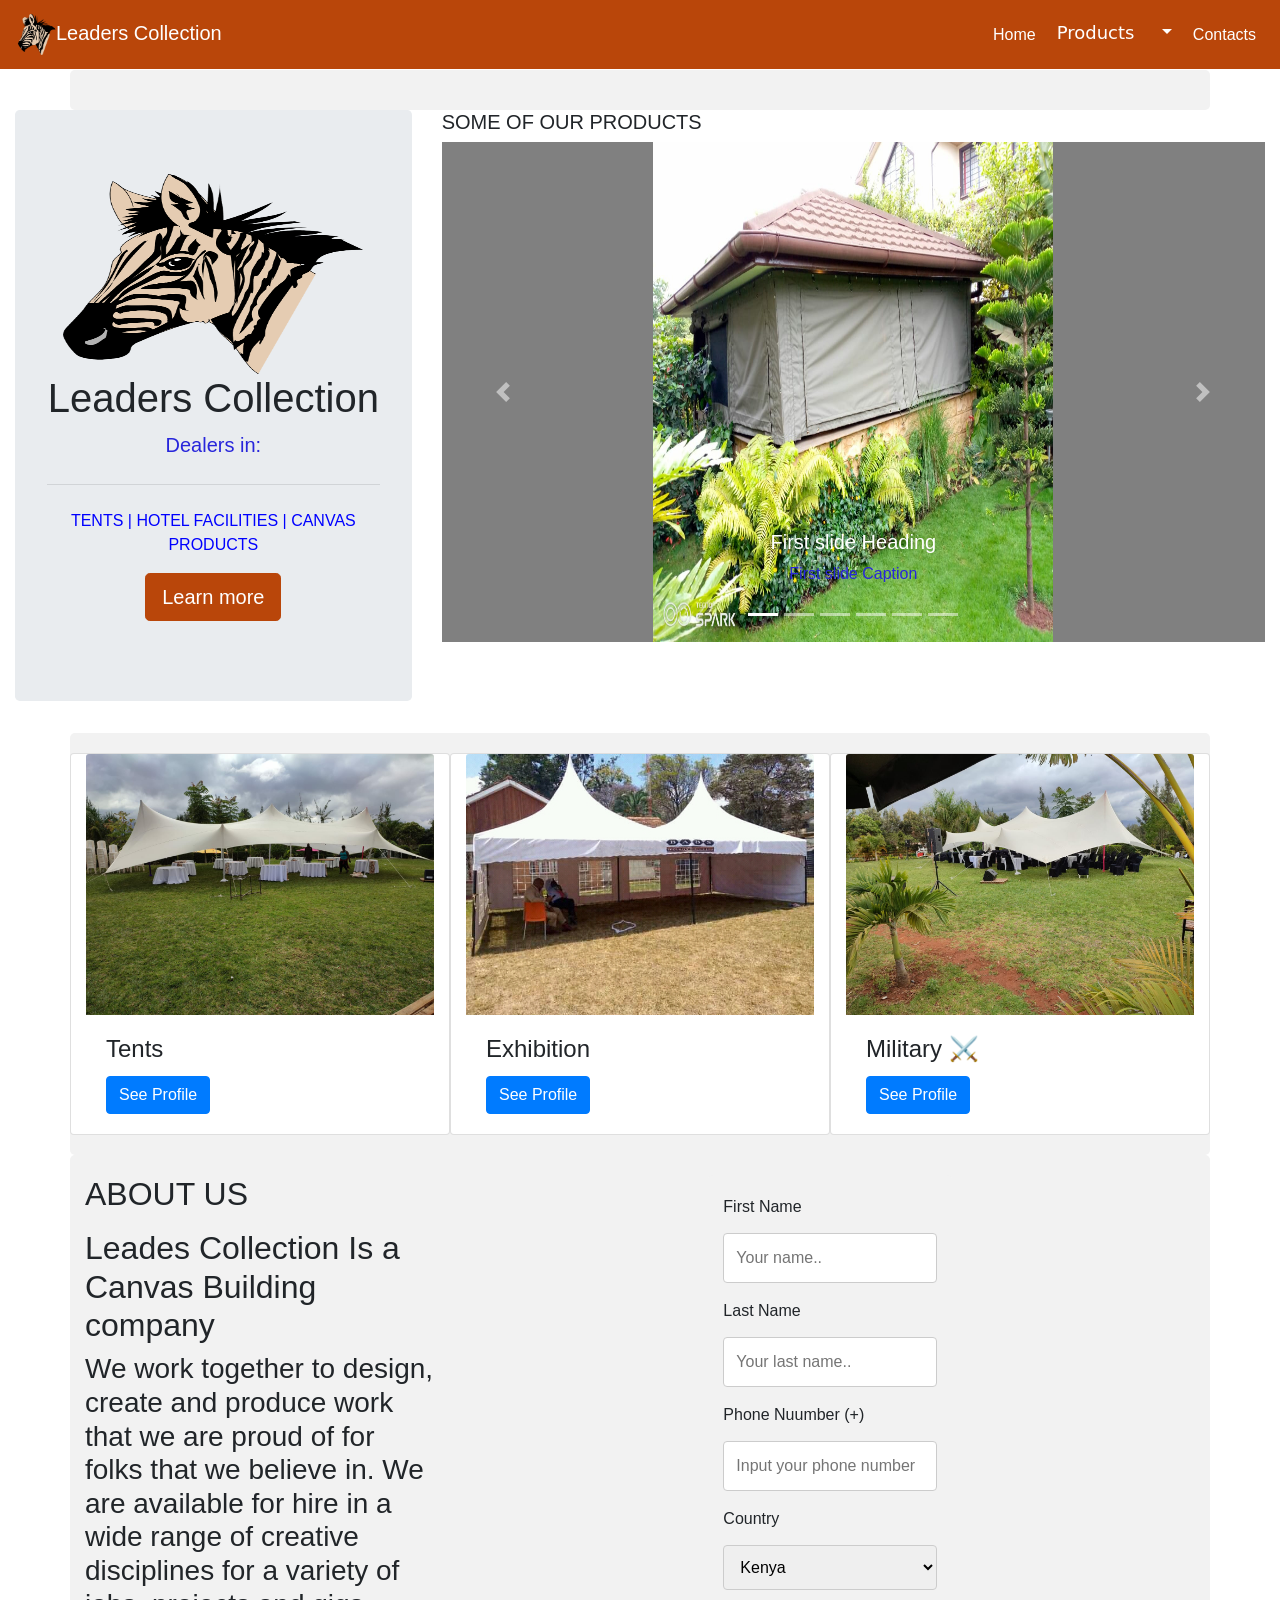
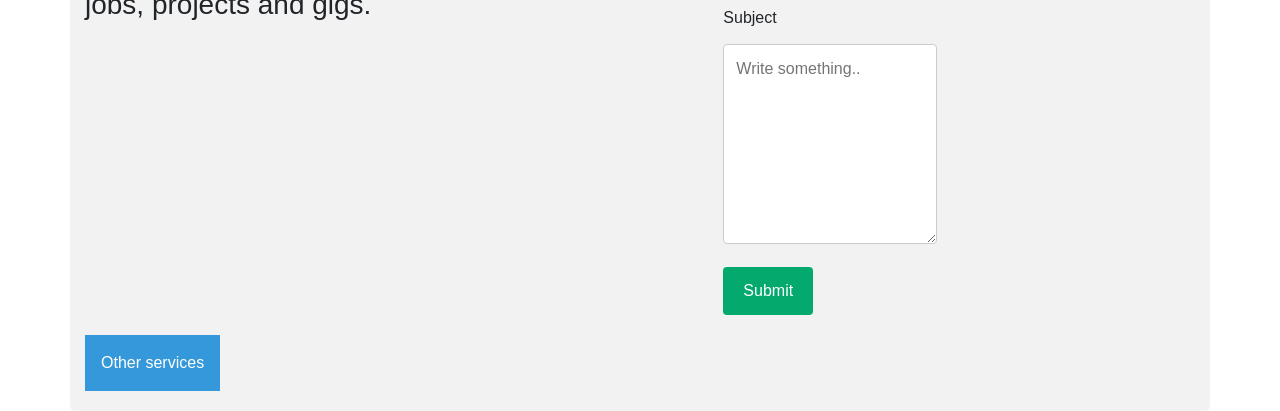
==== index.html @ aedd9fbb "Update index.html" ====
<!DOCTYPE html>
<html lang="en">
  <head>
    <meta charset="utf-8">
    <meta http-equiv="X-UA-Compatible" content="IE=edge">
    <meta name="viewport" content="width=device-width, initial-scale=1">
    <title>Bootstrap - Prebuilt Layout</title>

    <!-- Bootstrap -->
    <link href="css/bootstrap-4.4.1.css" rel="stylesheet">
    <style type="text/css">
    .navbar.navbar-expand-lg.navbar-dark.bg-dark .navbar-collapse.collapse li a {
    color: #735EFB;
		background: #F7F7F7;
}
    .navbar.navbar-expand-lg.navbar-dark.bg-dark .navbar-collapse.collapse li a {
    color: #F4511E;
    background-color: #F4511E;
}

    #productsDropdownMenu {
    font-family: Segoe, "Segoe UI", "DejaVu Sans", "Trebuchet MS", Verdana, sans-serif;
    font-size: 18px;
    font-style: normal;
    line-height: normal;
}
    </style>
  </head>
  <body style="padding-top: 70px">
 <div class="container"></div>
 <nav class="navbar fixed-top navbar-deafault navbar-expand-lg justify-content-center"> <a class="navbar-brand" href="#"> <img src="images/logof.png" class="rounded-circle img-fluid" alt="Placeholder image" width="40" height="20">Leaders Collection</a> 
  
	 <button class="navbar-toggler" type="button" data-toggle="collapse" data-target="#navbarTogglerDemo01" aria-controls="navbarTogglerDemo01" aria-expanded="false" aria-label="Toggle navigation">
    <span class="navbar-toggler-icon"> </span>
  </button>
	 <div class="container-fluid"> </div>
   <div class="collapse navbar-collapse" id="navbarTogglerDemo01">
     
     <ul class="navbar-nav mr-auto mt-2 mt-lg-0 ">
      <li class="nav-item active">
        <a class="nav-link" href="#">Home <span class="sr-only">(current)</span></a>
      </li>
		<div class="dropdown show" >
  <a class="btn btn-secondarymod dropdown-toggle" href="#" role="button" id="productsDropdownMenu" data-toggle="dropdown" aria-haspopup="true" aria-expanded="false">
    Products&nbsp; &nbsp; </a>

  <div class="dropdown-menu " aria-labelledby="dropdownMenuLink">
    <a class="dropdown-item" href="#">Tents</a>
    <a class="dropdown-item" href="#">Exhibtion</a>
    <a class="dropdown-item" href="#">Party Tents</a>
  </div>
</div>
      <li class="nav-item">
        <a class="nav-link " href="#">Contacts</a>
      </li>
    </ul>
 </div>
	 
	 
 </nav>
	  
  <div class="container-fluid">
    <div class="row">
	  <div class="col-sm-4">
	  
	  <div class="jumbotron text-center">
		  <img src="images/logof.png" class="img-rounded" alt="Cinque Terre" width="300" height="200">
	    <h1 class="display-5">Leaders Collection</h1>
	    <p class="lead">Dealers in: </p>
	    <hr class="my-4">
	    <p >
	      <div  style="color: blue"><a   style="color: blue" href="#">TENTS</a><a style="color: blue" > | </a><a  style="color: blue" href="#">HOTEL FACILITIES</a><a  style="color: blue" href="#"> | </a><a  style="color: blue" href="#">CANVAS PRODUCTS</a></div> </p>
	    <p class="lead"> <a class="btn btn-custom-color btn-lg" href="#" role="button">Learn more</a> </p>
      </div>
    </div>
    <div class="col-sm-8">
	  <h5>SOME OF OUR PRODUCTS</h5>
	  <div id="carouselExampleIndicators1" class="carousel slide" data-ride="carousel" style="background-color: grey">
	    <ol class="carousel-indicators">
	      <li data-target="#carouselExampleIndicators1" data-slide-to="0" class="active"></li>
	      <li data-target="#carouselExampleIndicators1" data-slide-to="1"></li>
	      <li data-target="#carouselExampleIndicators1" data-slide-to="2"></li>
		  <li data-target="#carouselExampleIndicators1" data-slide-to="3"></li>
	      <li data-target="#carouselExampleIndicators1" data-slide-to="4"></li>
	      <li data-target="#carouselExampleIndicators1" data-slide-to="5"></li>
        </ol>
	    <div class="carousel-inner" role="listbox">
	      <div class="carousel-item active"> <img class="d-block mx-auto" src="images/im1.jpeg" alt="First slide" width="400" height="500">
	        <div class="carousel-caption">
	          <h5>First slide Heading</h5>
	          <p>First slide Caption</p>
            </div>
          </div>
	      <div class="carousel-item"> <img class="d-block mx-auto" src="images/im2.jpeg" alt="Second slide" width="400" height="500">
	        <div class="carousel-caption">
	          <h5>Eureka Tent</h5>
<!--	          <p>Second slide Caption</p>-->
            </div>
          </div>
	      <div class="carousel-item"> <img class="d-block mx-auto" src="images/img (72).jpg" alt="Third slide" width="400" height="500">
	        <div class="carousel-caption">
	          <h5>carved carshed</h5>
<!--	          <p>Third slide Caption</p>-->
            </div>
          </div> 
		<div class="carousel-item"> <img class="d-block mx-auto" src="images/img (77).jpg" alt="First slide" width="400" height="500">
	        <div class="carousel-caption">
	          <h5>SailShed</h5>
<!--	          <p>First slide Caption</p>-->
            </div>
          </div>
	      <div class="carousel-item"> <img class="d-block mx-auto" src="images/img (85).jpg" alt="Second slide" width="400" height="500">
	        <div class="carousel-caption">
	          <h5>Camping tent</h5>
            </div>
          </div>
	      <div class="carousel-item"> <img class="d-block mx-auto" src="images/img (86).jpg" alt="Third slide" width="400" height="500">
	        <div class="carousel-caption">
	          <h5>Third slide Heading</h5>
<!--	          <p>Third slide Caption</p>-->
            </div>
          </div>
        </div>
	    <a class="carousel-control-prev" href="#carouselExampleIndicators1" role="button" data-slide="prev"> <span class="carousel-control-prev-icon" aria-hidden="true"></span> <span class="sr-only">Previous</span> </a> <a class="carousel-control-next" href="#carouselExampleIndicators1" role="button" data-slide="next"> <span class="carousel-control-next-icon" aria-hidden="true"></span> <span class="sr-only">Next</span> </a> </div>
    </div>
	  </div>
	  </div>
	

	
	
<!--	Sample profile-->
  <div class="container">
    <div class="row">
   <div class="card col-sm-4" style="width:400px">
  <img class="card-img-top" src="images/img (7).jpg" alt="Card image">
  <div class="card-body">
    <h4 class="card-title">Tents</h4>
<!--    <p class="card-text">Some example text.</p>-->
    <a href="#" class="btn btn-primary">See Profile</a>
  </div>
</div>
<div class="card col-sm-4" style="width:400px">
  <img class="card-img-top" src="images/img (8).jpg" alt="Card image">
  <div class="card-body">
    <h4 class="card-title">Exhibition </h4>
<!--    <p class="card-text">Some example text.</p>-->
    <a href="#" class="btn btn-primary">See Profile</a>
  </div>
</div>		
	<div class="card col-sm-4" style="width:400px">
  <img class="card-img-top" src="images/im4.jpeg" alt="Card image">
  <div class="card-body">
    <h4 class="card-title">Military ⚔ </h4>
<!--    <p class="card-text">Some example text.</p>-->
    <a href="#" class="btn btn-primary">See Profile</a>
  </div>
</div>	
		
    </div>
  </div>
	
	
	
<!--	contact us-->
	<div class="container">
	 
	  <div class="row">
	   
	 <div class="col-sm-4">
		  <div class="thb-section-block-content">
	<div class="thb-section-block-header">
		<h2 class="thb-section-block-title">
			<span>ABOUT US</span>
			<p></p>
			<span>Leades Collection Is a Canvas Building company</span>
		</h2>
		</div>
	<div class="thb-text">
				<h3>We work together to design, create and produce work that we are proud of for folks that we believe in. We are available for hire in a wide range of creative disciplines for a variety of jobs, projects and gigs.</h3>
			</div>
	</div> 
		  
		  </div>	  
		  <div class="col-sm-8">
			  <div class="container col-sm-4">
  <form action="action_page.php">

    <label for="fname">First Name</label>
    <input type="text" id="fname" name="firstname" placeholder="Your name..">

    <label for="lname">Last Name</label>
    <input type="text" id="lname" name="lastname" placeholder="Your last name..">
    <label for="lname">Phone Nuumber (+)</label>
    <input type="text" id="pnum" name="lastname" placeholder="Input your phone number">

    <label for="country">Country</label>
    <select id="country" name="country">
      <option value="australia">Kenya</option>
      <option value="canada">Tanzania</option>
      <option value="usa">SA</option>
      <option value="australia">Uganda</option>
      <option value="canada">Rwanda</option>
      <option value="usa">Ethiopia</option>
    </select>

    <label for="subject">Subject</label>
    <textarea id="subject" name="subject" placeholder="Write something.." style="height:200px"></textarea>

    <input type="submit" value="Submit">

  </form>
</div>
			  
			  </div>
		   <div  class="col-sm-3">	
			   <div class="dropup">
  <button class="dropbtn">Other services</button>
  <div class="dropup-content">
    <a href="#">Send Message</a>
    <a href="#">More Products</a>
    <a href="#">Services</a>
  </div>
</div>
	</div>
	  </div>
	
		
  </div>
		
		
		

	
  <!-- jQuery (necessary for Bootstrap's JavaScript plugins) --> 
    <script src="js/jquery-3.4.1.min.js"></script>

    <!-- Include all compiled plugins (below), or include individual files as needed --> 
    <script src="js/popper.min.js"></script>
  <script src="js/bootstrap-4.4.1.js"></script>
  </body>
</html>
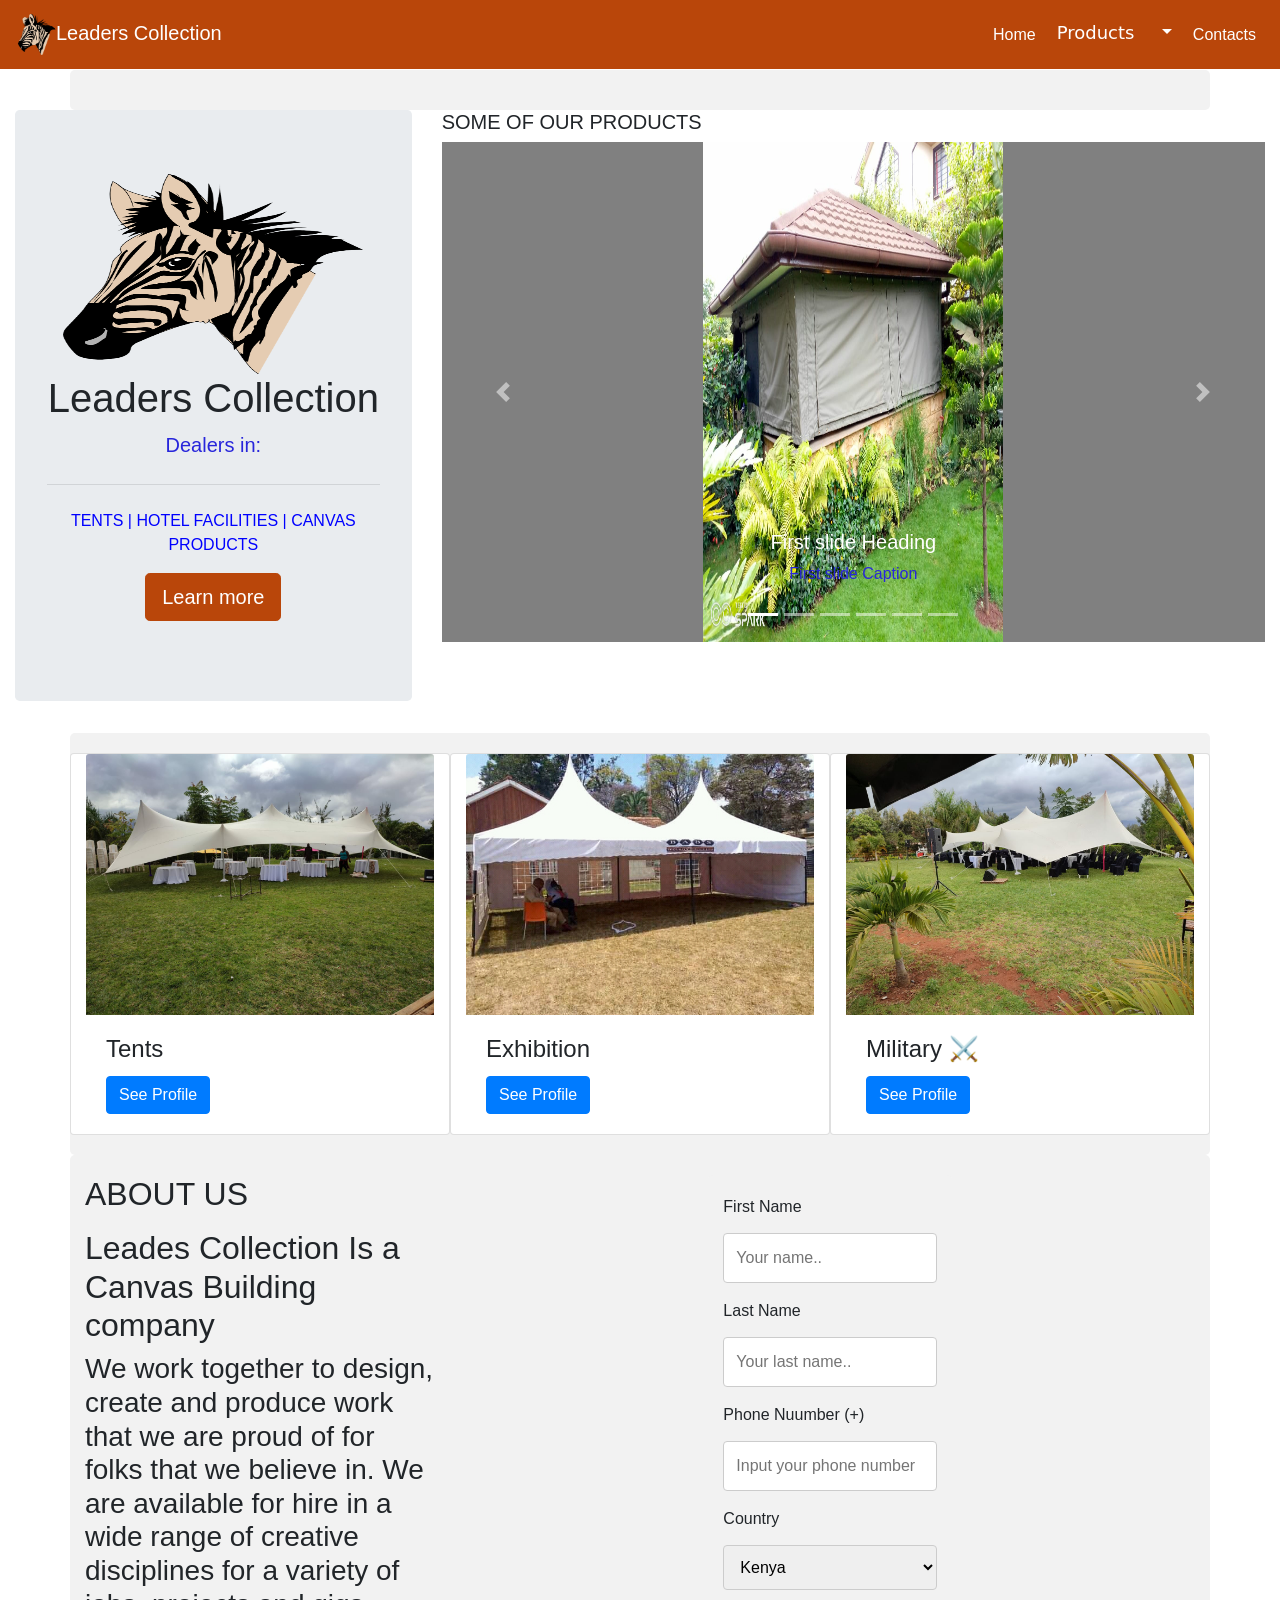
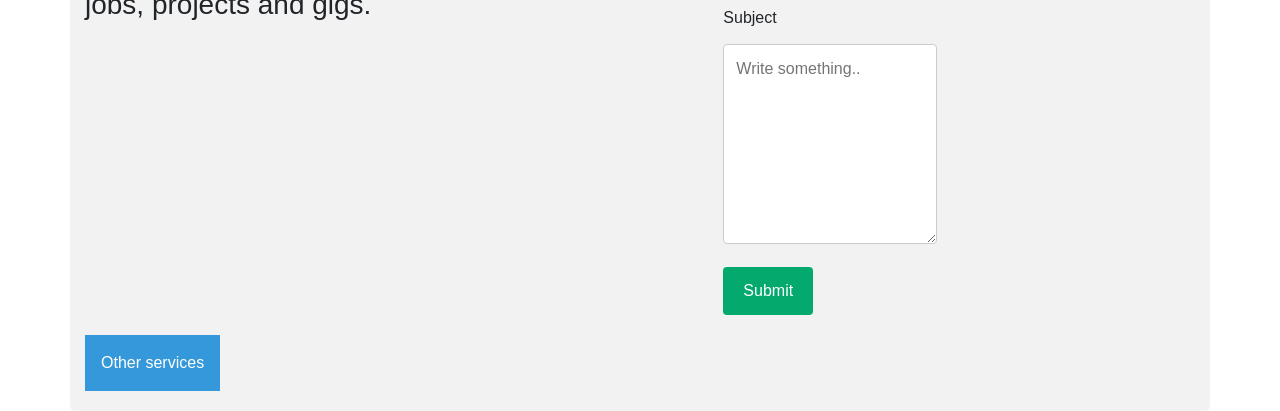
==== commit 0e77cd66: "Update index.html" ====
--- a/index.html
+++ b/index.html
@@ -85,36 +85,36 @@
 	      <li data-target="#carouselExampleIndicators1" data-slide-to="5"></li>
         </ol>
 	    <div class="carousel-inner" role="listbox">
-	      <div class="carousel-item active"> <img class="d-block mx-auto" src="images/im1.jpeg" alt="First slide" width="400" height="500">
+	      <div class="carousel-item active"> <img class="d-block mx-auto" src="images/im1.jpeg" alt="First slide" width="300" height="500">
 	        <div class="carousel-caption">
 	          <h5>First slide Heading</h5>
 	          <p>First slide Caption</p>
             </div>
           </div>
-	      <div class="carousel-item"> <img class="d-block mx-auto" src="images/im2.jpeg" alt="Second slide" width="400" height="500">
+	      <div class="carousel-item"> <img class="d-block mx-auto" src="images/im2.jpeg" alt="Second slide" width="300" height="500">
 	        <div class="carousel-caption">
 	          <h5>Eureka Tent</h5>
 <!--	          <p>Second slide Caption</p>-->
             </div>
           </div>
-	      <div class="carousel-item"> <img class="d-block mx-auto" src="images/img (72).jpg" alt="Third slide" width="400" height="500">
+	      <div class="carousel-item"> <img class="d-block mx-auto" src="images/img (72).jpg" alt="Third slide" width="300" height="500">
 	        <div class="carousel-caption">
 	          <h5>carved carshed</h5>
 <!--	          <p>Third slide Caption</p>-->
             </div>
           </div> 
-		<div class="carousel-item"> <img class="d-block mx-auto" src="images/img (77).jpg" alt="First slide" width="400" height="500">
+		<div class="carousel-item"> <img class="d-block mx-auto" src="images/img (77).jpg" alt="First slide" width="300" height="500">
 	        <div class="carousel-caption">
 	          <h5>SailShed</h5>
 <!--	          <p>First slide Caption</p>-->
             </div>
           </div>
-	      <div class="carousel-item"> <img class="d-block mx-auto" src="images/img (85).jpg" alt="Second slide" width="400" height="500">
+	      <div class="carousel-item"> <img class="d-block mx-auto" src="images/img (85).jpg" alt="Second slide" width="300" height="500">
 	        <div class="carousel-caption">
 	          <h5>Camping tent</h5>
             </div>
           </div>
-	      <div class="carousel-item"> <img class="d-block mx-auto" src="images/img (86).jpg" alt="Third slide" width="400" height="500">
+	      <div class="carousel-item"> <img class="d-block mx-auto" src="images/img (86).jpg" alt="Third slide" width="300" height="500">
 	        <div class="carousel-caption">
 	          <h5>Third slide Heading</h5>
 <!--	          <p>Third slide Caption</p>-->
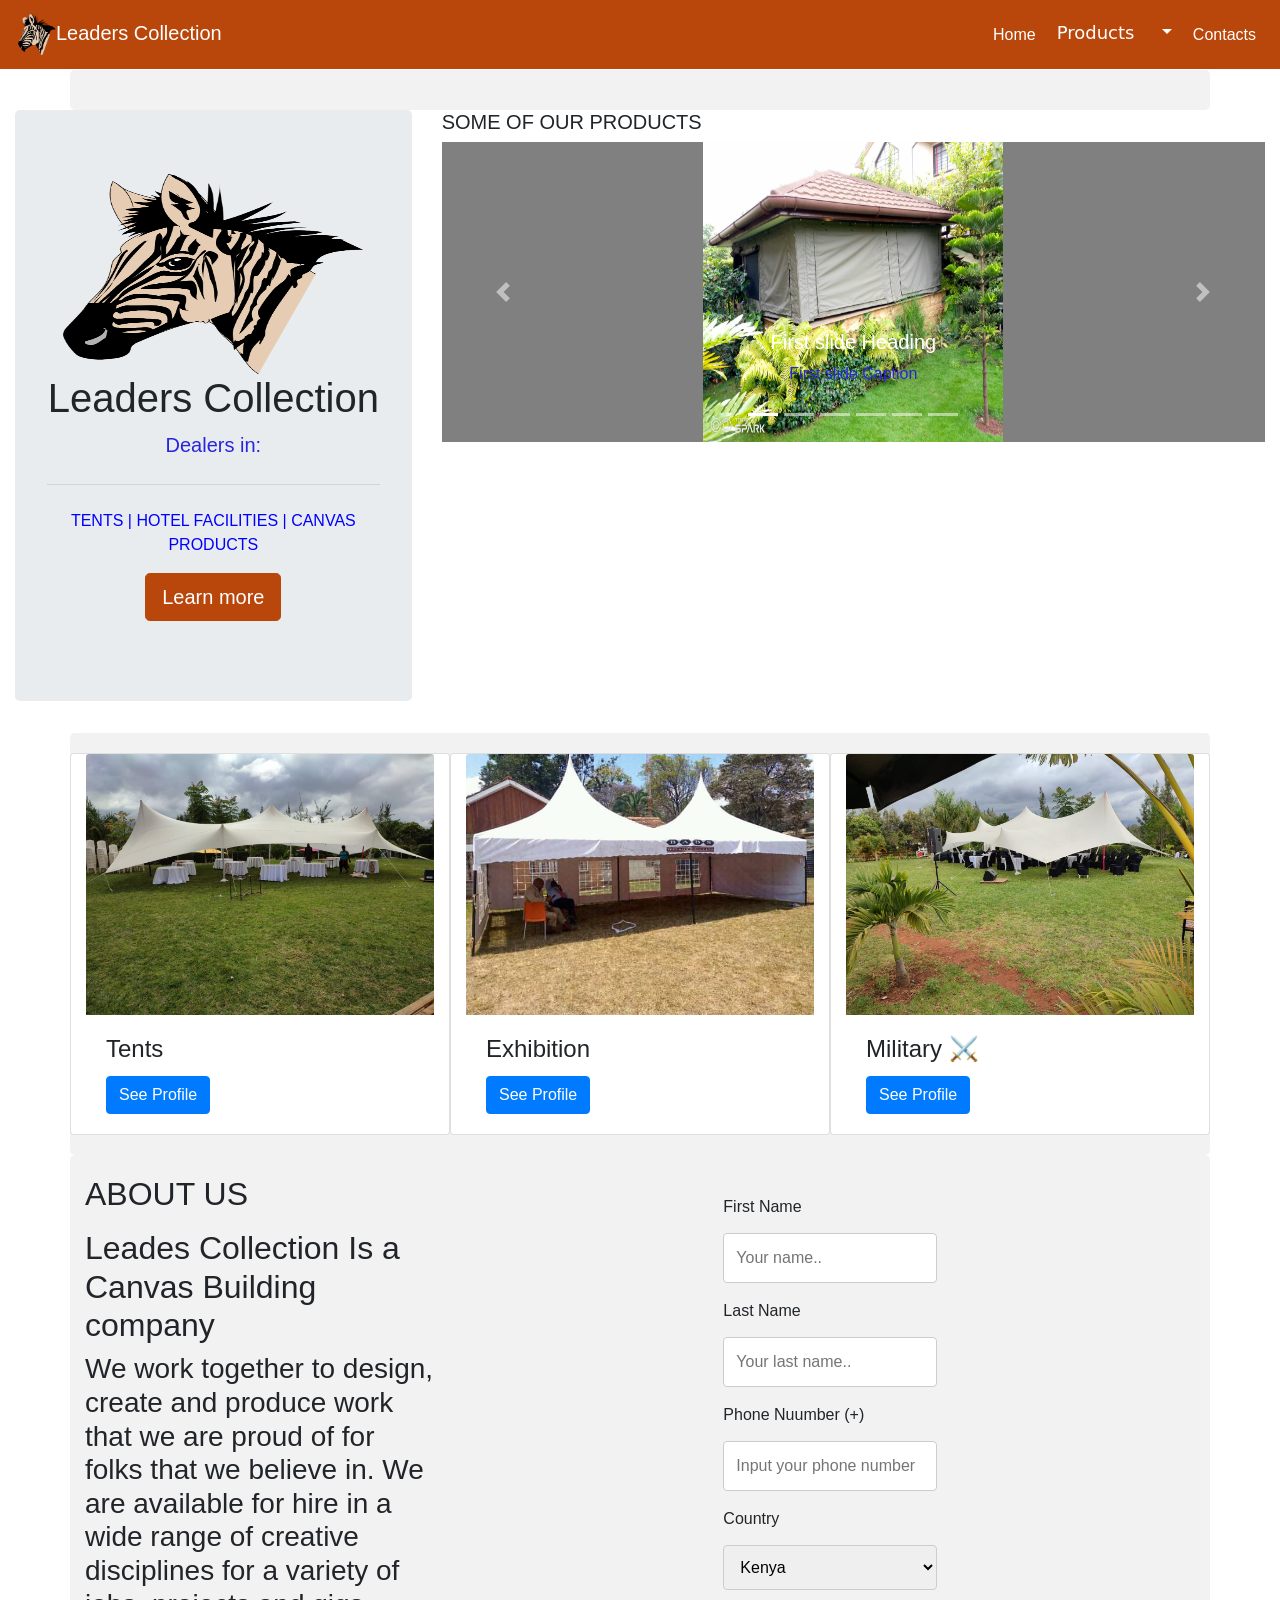
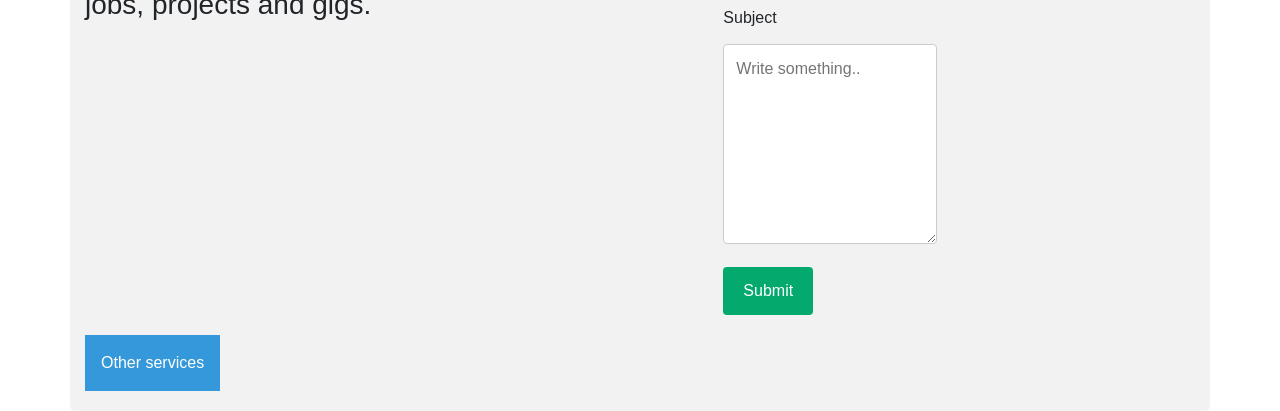
==== commit 2dbcbb9d: "Update index.html" ====
--- a/index.html
+++ b/index.html
@@ -85,36 +85,36 @@
 	      <li data-target="#carouselExampleIndicators1" data-slide-to="5"></li>
         </ol>
 	    <div class="carousel-inner" role="listbox">
-	      <div class="carousel-item active"> <img class="d-block mx-auto" src="images/im1.jpeg" alt="First slide" width="300" height="500">
+	      <div class="carousel-item active"> <img class="d-block mx-auto" src="images/im1.jpeg" alt="First slide" width="300" height="300">
 	        <div class="carousel-caption">
 	          <h5>First slide Heading</h5>
 	          <p>First slide Caption</p>
             </div>
           </div>
-	      <div class="carousel-item"> <img class="d-block mx-auto" src="images/im2.jpeg" alt="Second slide" width="300" height="500">
+	      <div class="carousel-item"> <img class="d-block mx-auto" src="images/im2.jpeg" alt="Second slide" width="300" height="300">
 	        <div class="carousel-caption">
 	          <h5>Eureka Tent</h5>
 <!--	          <p>Second slide Caption</p>-->
             </div>
           </div>
-	      <div class="carousel-item"> <img class="d-block mx-auto" src="images/img (72).jpg" alt="Third slide" width="300" height="500">
+	      <div class="carousel-item"> <img class="d-block mx-auto" src="images/img (72).jpg" alt="Third slide" width="300" height="300">
 	        <div class="carousel-caption">
 	          <h5>carved carshed</h5>
 <!--	          <p>Third slide Caption</p>-->
             </div>
           </div> 
-		<div class="carousel-item"> <img class="d-block mx-auto" src="images/img (77).jpg" alt="First slide" width="300" height="500">
+		<div class="carousel-item"> <img class="d-block mx-auto" src="images/img (77).jpg" alt="First slide" width="300" height="300">
 	        <div class="carousel-caption">
 	          <h5>SailShed</h5>
 <!--	          <p>First slide Caption</p>-->
             </div>
           </div>
-	      <div class="carousel-item"> <img class="d-block mx-auto" src="images/img (85).jpg" alt="Second slide" width="300" height="500">
+	      <div class="carousel-item"> <img class="d-block mx-auto" src="images/img (85).jpg" alt="Second slide" width="300" height="300">
 	        <div class="carousel-caption">
 	          <h5>Camping tent</h5>
             </div>
           </div>
-	      <div class="carousel-item"> <img class="d-block mx-auto" src="images/img (86).jpg" alt="Third slide" width="300" height="500">
+	      <div class="carousel-item"> <img class="d-block mx-auto" src="images/img (86).jpg" alt="Third slide" width="300" height="300">
 	        <div class="carousel-caption">
 	          <h5>Third slide Heading</h5>
 <!--	          <p>Third slide Caption</p>-->
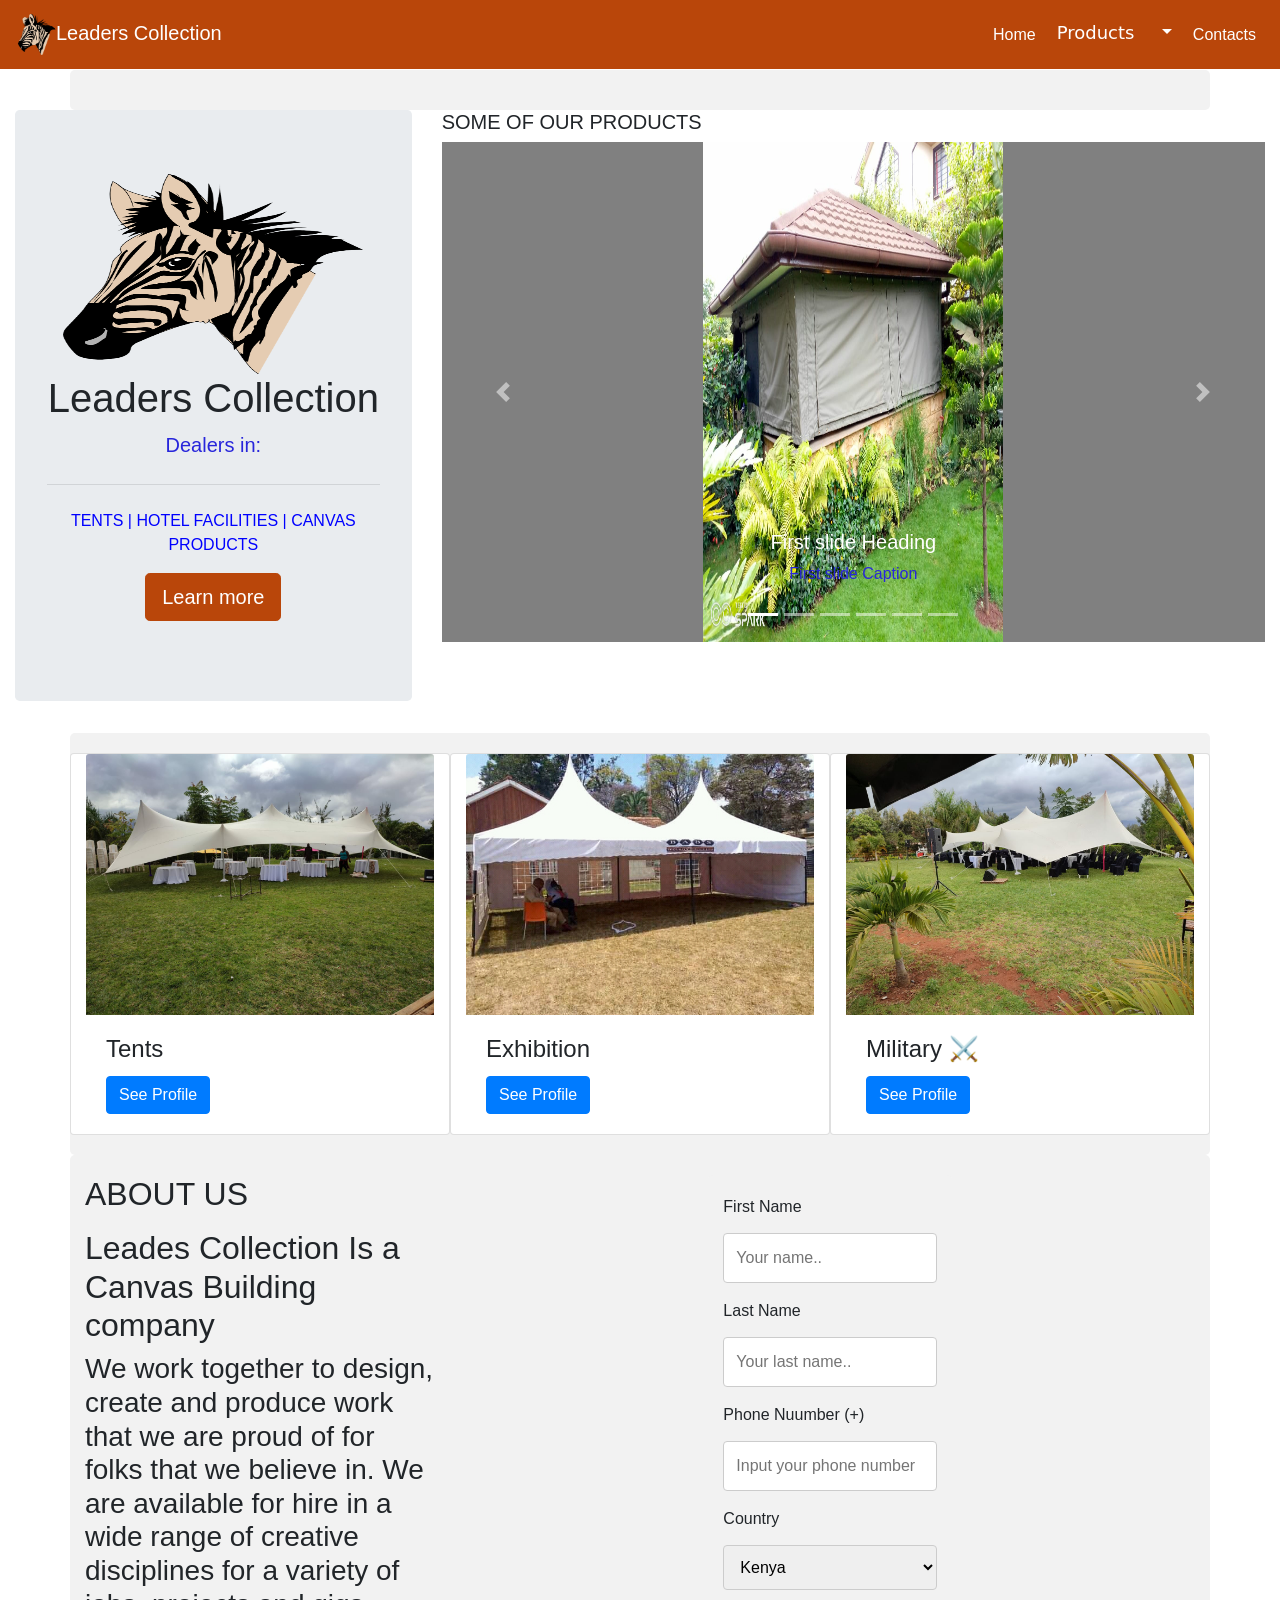
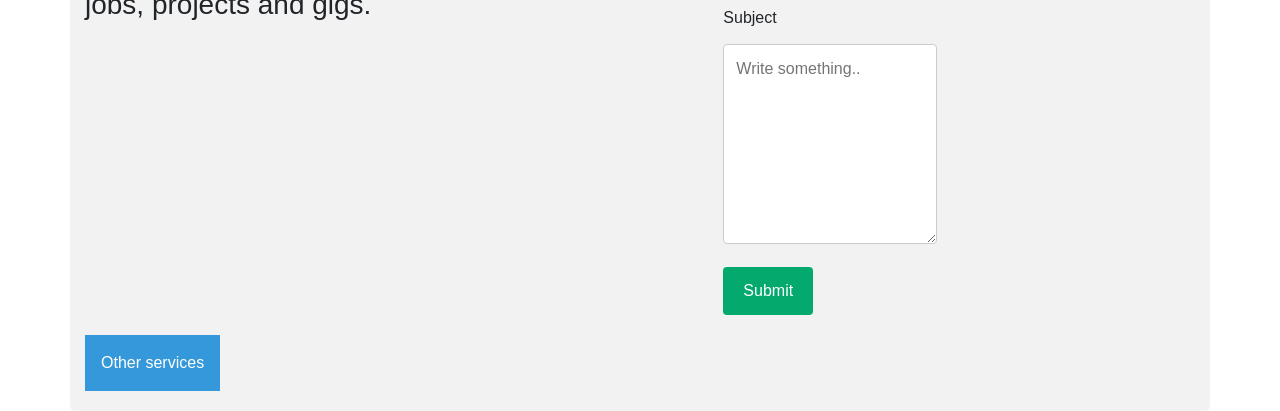
==== commit 1d730b2b: "Update index.html" ====
--- a/index.html
+++ b/index.html
@@ -85,36 +85,36 @@
 	      <li data-target="#carouselExampleIndicators1" data-slide-to="5"></li>
         </ol>
 	    <div class="carousel-inner" role="listbox">
-	      <div class="carousel-item active"> <img class="d-block mx-auto" src="images/im1.jpeg" alt="First slide" width="300" height="300">
+	      <div class="carousel-item active"> <img class="d-block mx-auto" src="images/im1.jpeg" alt="First slide" width="300" height="500">
 	        <div class="carousel-caption">
 	          <h5>First slide Heading</h5>
 	          <p>First slide Caption</p>
             </div>
           </div>
-	      <div class="carousel-item"> <img class="d-block mx-auto" src="images/im2.jpeg" alt="Second slide" width="300" height="300">
+	      <div class="carousel-item"> <img class="d-block mx-auto" src="images/im2.jpeg" alt="Second slide" width="300" height="500">
 	        <div class="carousel-caption">
 	          <h5>Eureka Tent</h5>
 <!--	          <p>Second slide Caption</p>-->
             </div>
           </div>
-	      <div class="carousel-item"> <img class="d-block mx-auto" src="images/img (72).jpg" alt="Third slide" width="300" height="300">
+	      <div class="carousel-item"> <img class="d-block mx-auto" src="images/img (72).jpg" alt="Third slide" width="300" height="500">
 	        <div class="carousel-caption">
 	          <h5>carved carshed</h5>
 <!--	          <p>Third slide Caption</p>-->
             </div>
           </div> 
-		<div class="carousel-item"> <img class="d-block mx-auto" src="images/img (77).jpg" alt="First slide" width="300" height="300">
+		<div class="carousel-item"> <img class="d-block mx-auto" src="images/img (77).jpg" alt="First slide" width="300" height="500">
 	        <div class="carousel-caption">
 	          <h5>SailShed</h5>
 <!--	          <p>First slide Caption</p>-->
             </div>
           </div>
-	      <div class="carousel-item"> <img class="d-block mx-auto" src="images/img (85).jpg" alt="Second slide" width="300" height="300">
+	      <div class="carousel-item"> <img class="d-block mx-auto" src="images/img (85).jpg" alt="Second slide" width="300" height="500">
 	        <div class="carousel-caption">
 	          <h5>Camping tent</h5>
             </div>
           </div>
-	      <div class="carousel-item"> <img class="d-block mx-auto" src="images/img (86).jpg" alt="Third slide" width="300" height="300">
+	      <div class="carousel-item"> <img class="d-block mx-auto" src="images/img (86).jpg" alt="Third slide" width="300" height="500">
 	        <div class="carousel-caption">
 	          <h5>Third slide Heading</h5>
 <!--	          <p>Third slide Caption</p>-->
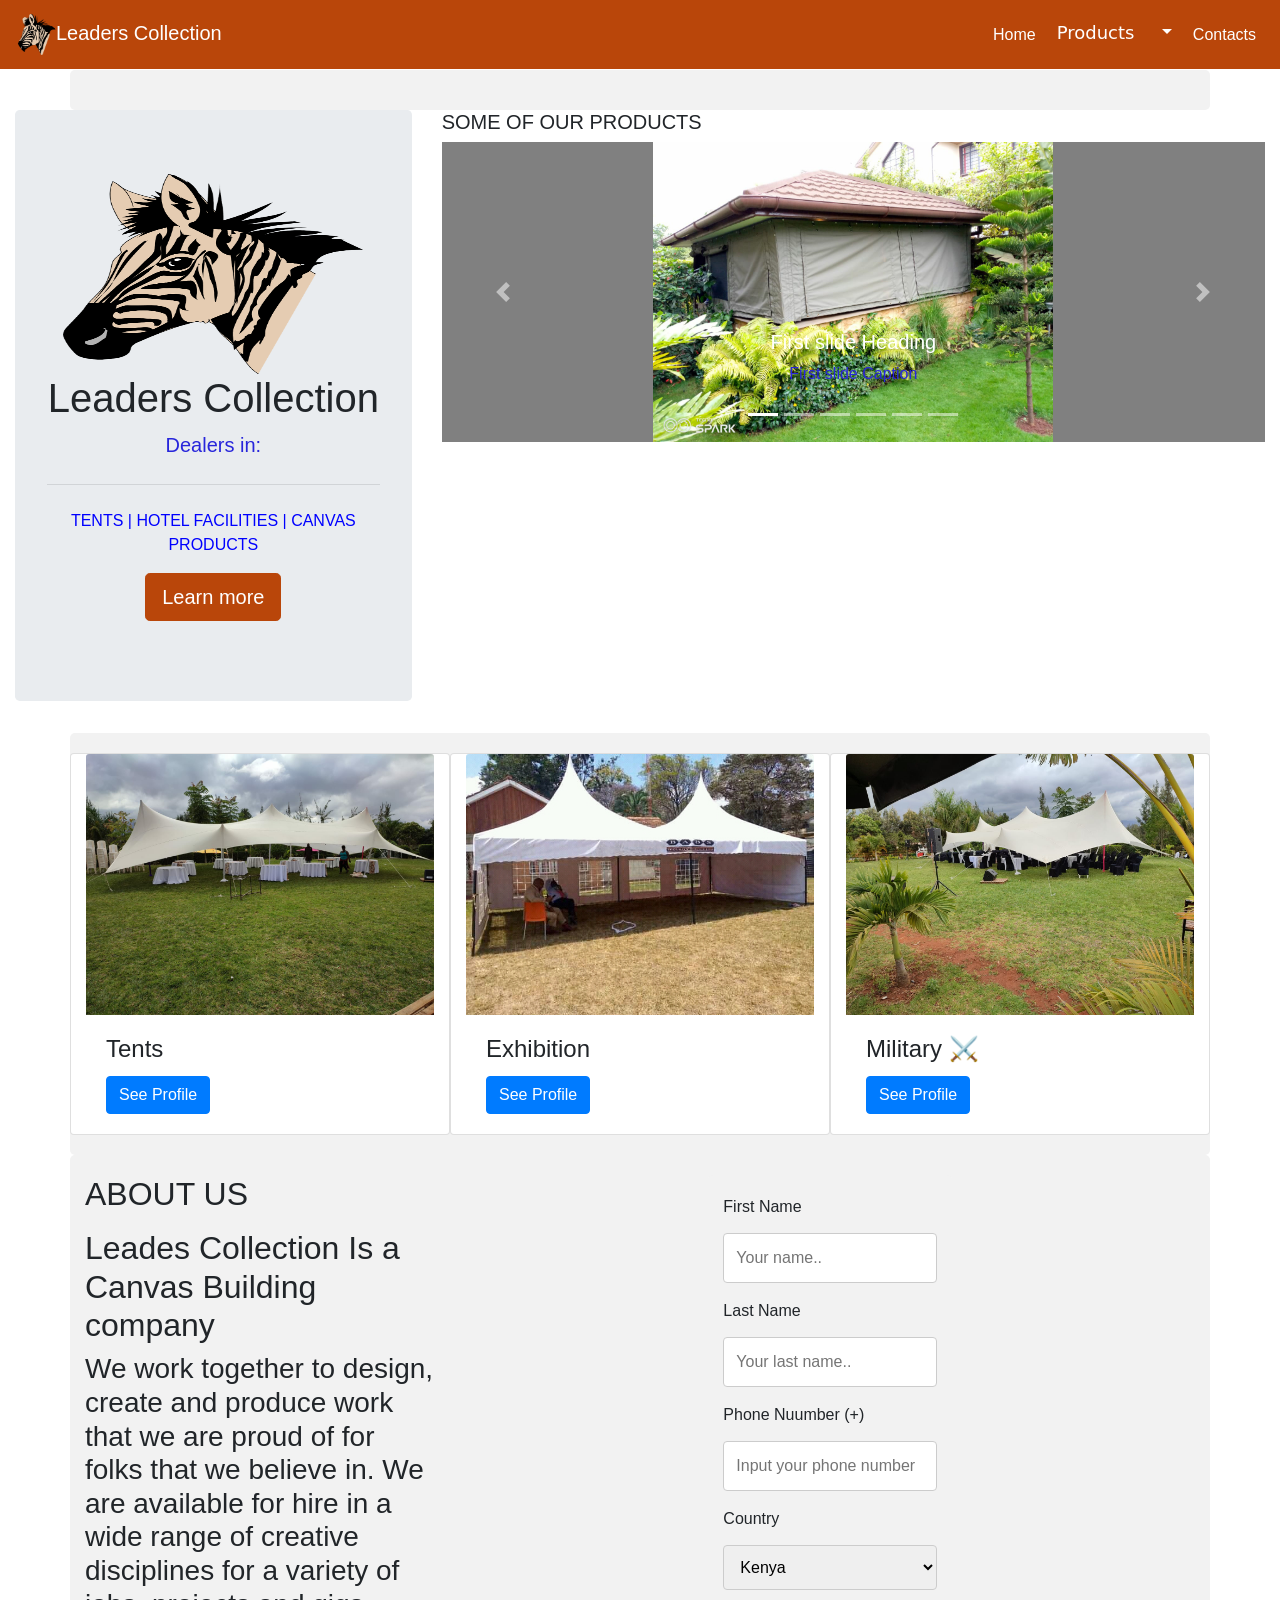
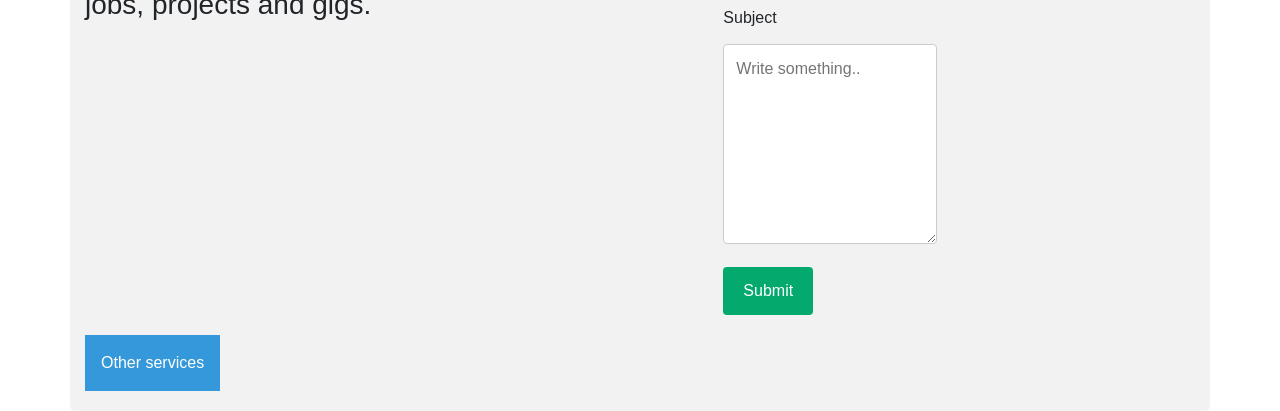
==== commit 134d0729: "Update index.html" ====
--- a/index.html
+++ b/index.html
@@ -85,36 +85,36 @@
 	      <li data-target="#carouselExampleIndicators1" data-slide-to="5"></li>
         </ol>
 	    <div class="carousel-inner" role="listbox">
-	      <div class="carousel-item active"> <img class="d-block mx-auto" src="images/im1.jpeg" alt="First slide" width="300" height="500">
+	      <div class="carousel-item active"> <img class="d-block mx-auto" src="images/im1.jpeg" alt="First slide" width="400" height="300">
 	        <div class="carousel-caption">
 	          <h5>First slide Heading</h5>
 	          <p>First slide Caption</p>
             </div>
           </div>
-	      <div class="carousel-item"> <img class="d-block mx-auto" src="images/im2.jpeg" alt="Second slide" width="300" height="500">
+	      <div class="carousel-item"> <img class="d-block mx-auto" src="images/im2.jpeg" alt="Second slide" width="400" height="300">
 	        <div class="carousel-caption">
 	          <h5>Eureka Tent</h5>
 <!--	          <p>Second slide Caption</p>-->
             </div>
           </div>
-	      <div class="carousel-item"> <img class="d-block mx-auto" src="images/img (72).jpg" alt="Third slide" width="300" height="500">
+	      <div class="carousel-item"> <img class="d-block mx-auto" src="images/img (72).jpg" alt="Third slide" width="400" height="300">
 	        <div class="carousel-caption">
 	          <h5>carved carshed</h5>
 <!--	          <p>Third slide Caption</p>-->
             </div>
           </div> 
-		<div class="carousel-item"> <img class="d-block mx-auto" src="images/img (77).jpg" alt="First slide" width="300" height="500">
+		<div class="carousel-item"> <img class="d-block mx-auto" src="images/img (77).jpg" alt="First slide" width="400" height="300">
 	        <div class="carousel-caption">
 	          <h5>SailShed</h5>
 <!--	          <p>First slide Caption</p>-->
             </div>
           </div>
-	      <div class="carousel-item"> <img class="d-block mx-auto" src="images/img (85).jpg" alt="Second slide" width="300" height="500">
+	      <div class="carousel-item"> <img class="d-block mx-auto" src="images/img (85).jpg" alt="Second slide" width="400" height="300">
 	        <div class="carousel-caption">
 	          <h5>Camping tent</h5>
             </div>
           </div>
-	      <div class="carousel-item"> <img class="d-block mx-auto" src="images/img (86).jpg" alt="Third slide" width="300" height="500">
+	      <div class="carousel-item"> <img class="d-block mx-auto" src="images/img (86).jpg" alt="Third slide" width="400" height="300">
 	        <div class="carousel-caption">
 	          <h5>Third slide Heading</h5>
 <!--	          <p>Third slide Caption</p>-->
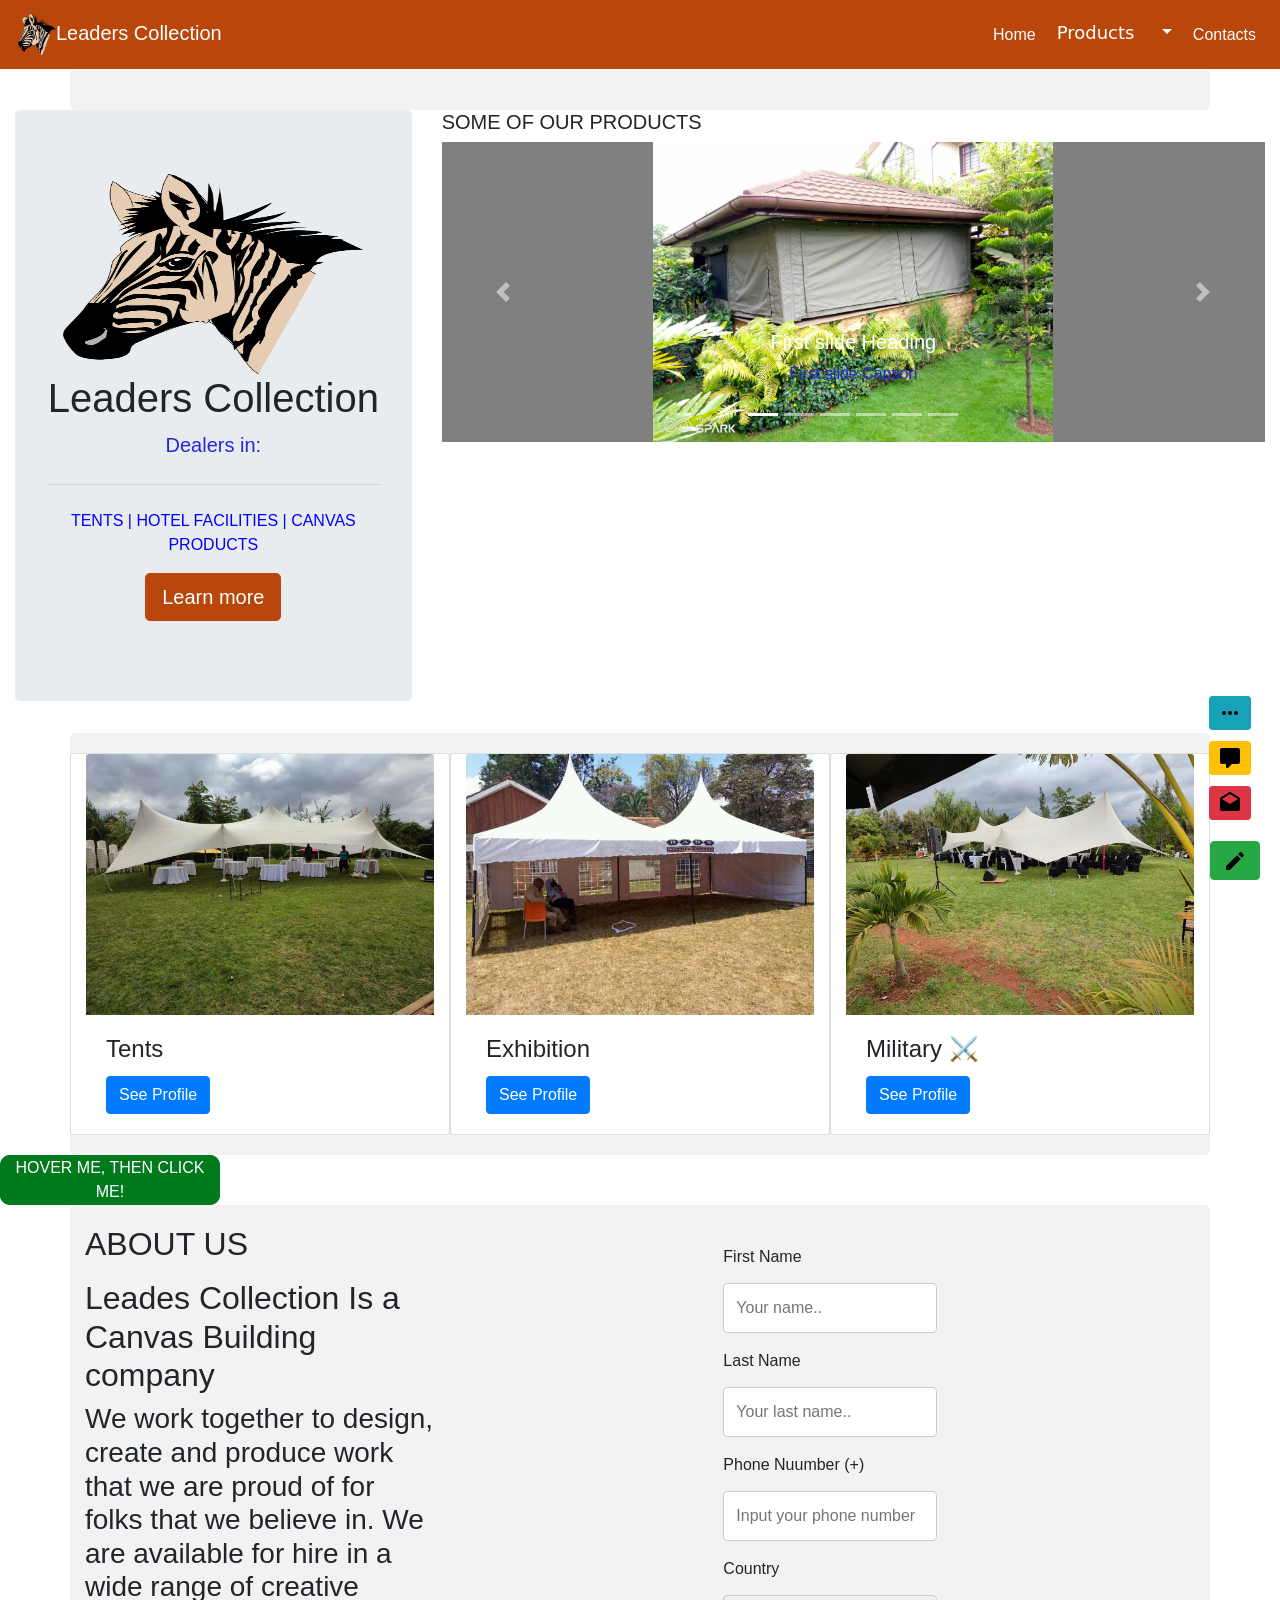
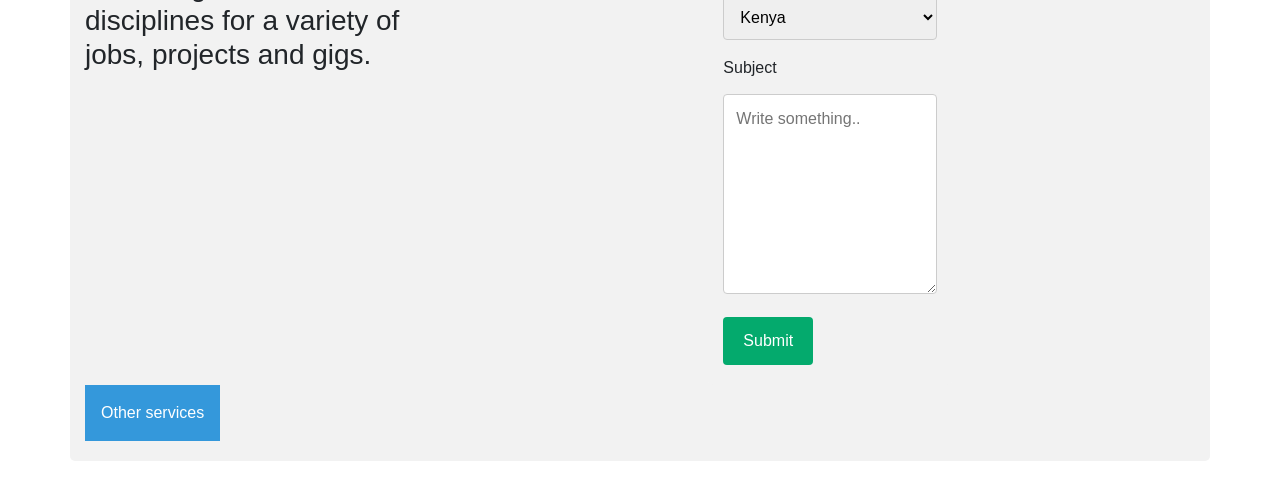
==== commit 9539a6a0: "all" ====
--- a/index.html
+++ b/index.html
@@ -45,7 +45,7 @@
     Products&nbsp; &nbsp; </a>
 
   <div class="dropdown-menu " aria-labelledby="dropdownMenuLink">
-    <a class="dropdown-item" href="#">Tents</a>
+    <a class="dropdown-item" href="#tents">Tents</a>
     <a class="dropdown-item" href="#">Exhibtion</a>
     <a class="dropdown-item" href="#">Party Tents</a>
   </div>
@@ -132,7 +132,7 @@
 <!--	Sample profile-->
   <div class="container">
     <div class="row">
-   <div class="card col-sm-4" style="width:400px">
+   <div class="card col-sm-4" id="tents" style="width:400px">
   <img class="card-img-top" src="images/img (7).jpg" alt="Card image">
   <div class="card-body">
     <h4 class="card-title">Tents</h4>
@@ -159,6 +159,20 @@
 		
     </div>
   </div>
+	
+
+
+
+<button class="glow-on-hover" type="button">HOVER ME, THEN CLICK ME!</button>
+	
+	
+	
+	
+	
+	
+
+	
+	
 	
 	
 	
@@ -228,9 +242,50 @@
 		
   </div>
 		
-		
-		
-
+	
+	
+<!--  <div class="bazz-widget ui-draggable ui-draggable-handle opened" style="background-color: rgba(0, 0, 0, 0.75);"><div class="bazz-widget-button"> <i style="transform: rotateY(180deg);"></i> <i style="transform: rotateY(0deg);"><div>CALL ME</div></i></div><div class="bazz-widget-close">+</div><div class="bazz-widget-form" style="display: block;"><div class="bazz-widget-form-top"> <label> We shall call <a href="javascript:void(0);" class="bazz-widget-your-name">you</a> back shortly! </label> <input type="text" value="/wp-content/plugins/bazz-callback-widget" id="plugin-url" hidden=""> <input id="bazz-widget-phone" name="bazz-widget-phone" value="" type="tel" placeholder="phone here" class="grey-placeholder"> <a href="javascript:void(0);" class="bazz-widget-form-submit">Call me!</a><div class="bazz-widget-form-info"></div></div><div class="bazz-widget-form-bottom"> <label>Introduce yourself, and we'll call you by name</label> <input id="bazz-widget-name" class="grey-placeholder" name="bazz-widget-name" value="" type="text" placeholder="name here"> <a href="javascript:void(0);" class="bazz-widget-name-close"></a></div></div><div class="bazz-widget-inner-circle" style="height: 85px; width: 85px; top: -10px; right: -10px;"></div><div class="bazz-widget-inner-border" style="overflow: hidden; height: 88.5784px; width: 88.5784px; top: -11.7892px; right: -11.7892px; opacity: 0.607027;"></div></div>-->
+		
+	
+<div class="container-fluid">
+  <div class="row">
+    <div class="col-md-12">
+      <div class="btn-group-sm hidden" id="mini-fab">
+        <a href="#" class="btn btn-info btn-fab" data-toggle="tooltip" data-placement="left" data-original-title="Other" title="" id="autre">
+          <i class="material-icons">
+            <svg style="width:24px;height:24px" viewBox="0 0 24 24">
+              <path fill="#000000" d="M16,12A2,2 0 0,1 18,10A2,2 0 0,1 20,12A2,2 0 0,1 18,14A2,2 0 0,1 16,12M10,12A2,2 0 0,1 12,10A2,2 0 0,1 14,12A2,2 0 0,1 12,14A2,2 0 0,1 10,12M4,12A2,2 0 0,1 6,10A2,2 0 0,1 8,12A2,2 0 0,1 6,14A2,2 0 0,1 4,12Z" />
+            </svg>
+          </i>
+        </a>
+        <a href="#" class="btn btn-warning btn-fab" data-toggle="tooltip" data-placement="left" data-original-title="SMS" title="" id="sms">
+          <i class="material-icons">
+            <svg style="width:24px;height:24px" viewBox="0 0 24 24">
+              <path fill="#000000" d="M9,22A1,1 0 0,1 8,21V18H4A2,2 0 0,1 2,16V4C2,2.89 2.9,2 4,2H20A2,2 0 0,1 22,4V16A2,2 0 0,1 20,18H13.9L10.2,21.71C10,21.9 9.75,22 9.5,22V22H9Z" />
+            </svg>
+          </i>
+        </a>
+        <a href="#" class="btn btn-danger btn-fab" data-toggle="tooltip" data-placement="left" data-original-title="Mail" title="" id="mail">
+          <i class="material-icons">
+             <svg style="width:24px;height:24px" viewBox="0 0 24 24">
+              <path fill="#000000" d="M4,8L12,13L20,8V8L12,3L4,8V8M22,8V18A2,2 0 0,1 20,20H4A2,2 0 0,1 2,18V8C2,7.27 2.39,6.64 2.97,6.29L12,0.64L21.03,6.29C21.61,6.64 22,7.27 22,8Z" />
+            </svg>
+          </i>
+        </a>
+      </div>
+      <div class="btn-group">
+        <a href="javascript:void(0)" class="btn btn-success btn-fab" id="main">
+          <i class="material-icons">
+            <svg style="width:24px;height:24px" viewBox="0 0 24 24">
+              <path fill="#000000" d="M20.71,7.04C21.1,6.65 21.1,6 20.71,5.63L18.37,3.29C18,2.9 17.35,2.9 16.96,3.29L15.12,5.12L18.87,8.87M3,17.25V21H6.75L17.81,9.93L14.06,6.18L3,17.25Z" />
+            </svg>
+          </i>
+        </a>
+      </div>
+    </div>
+  </div>
+</div>
+	
 	
   <!-- jQuery (necessary for Bootstrap's JavaScript plugins) --> 
     <script src="js/jquery-3.4.1.min.js"></script>
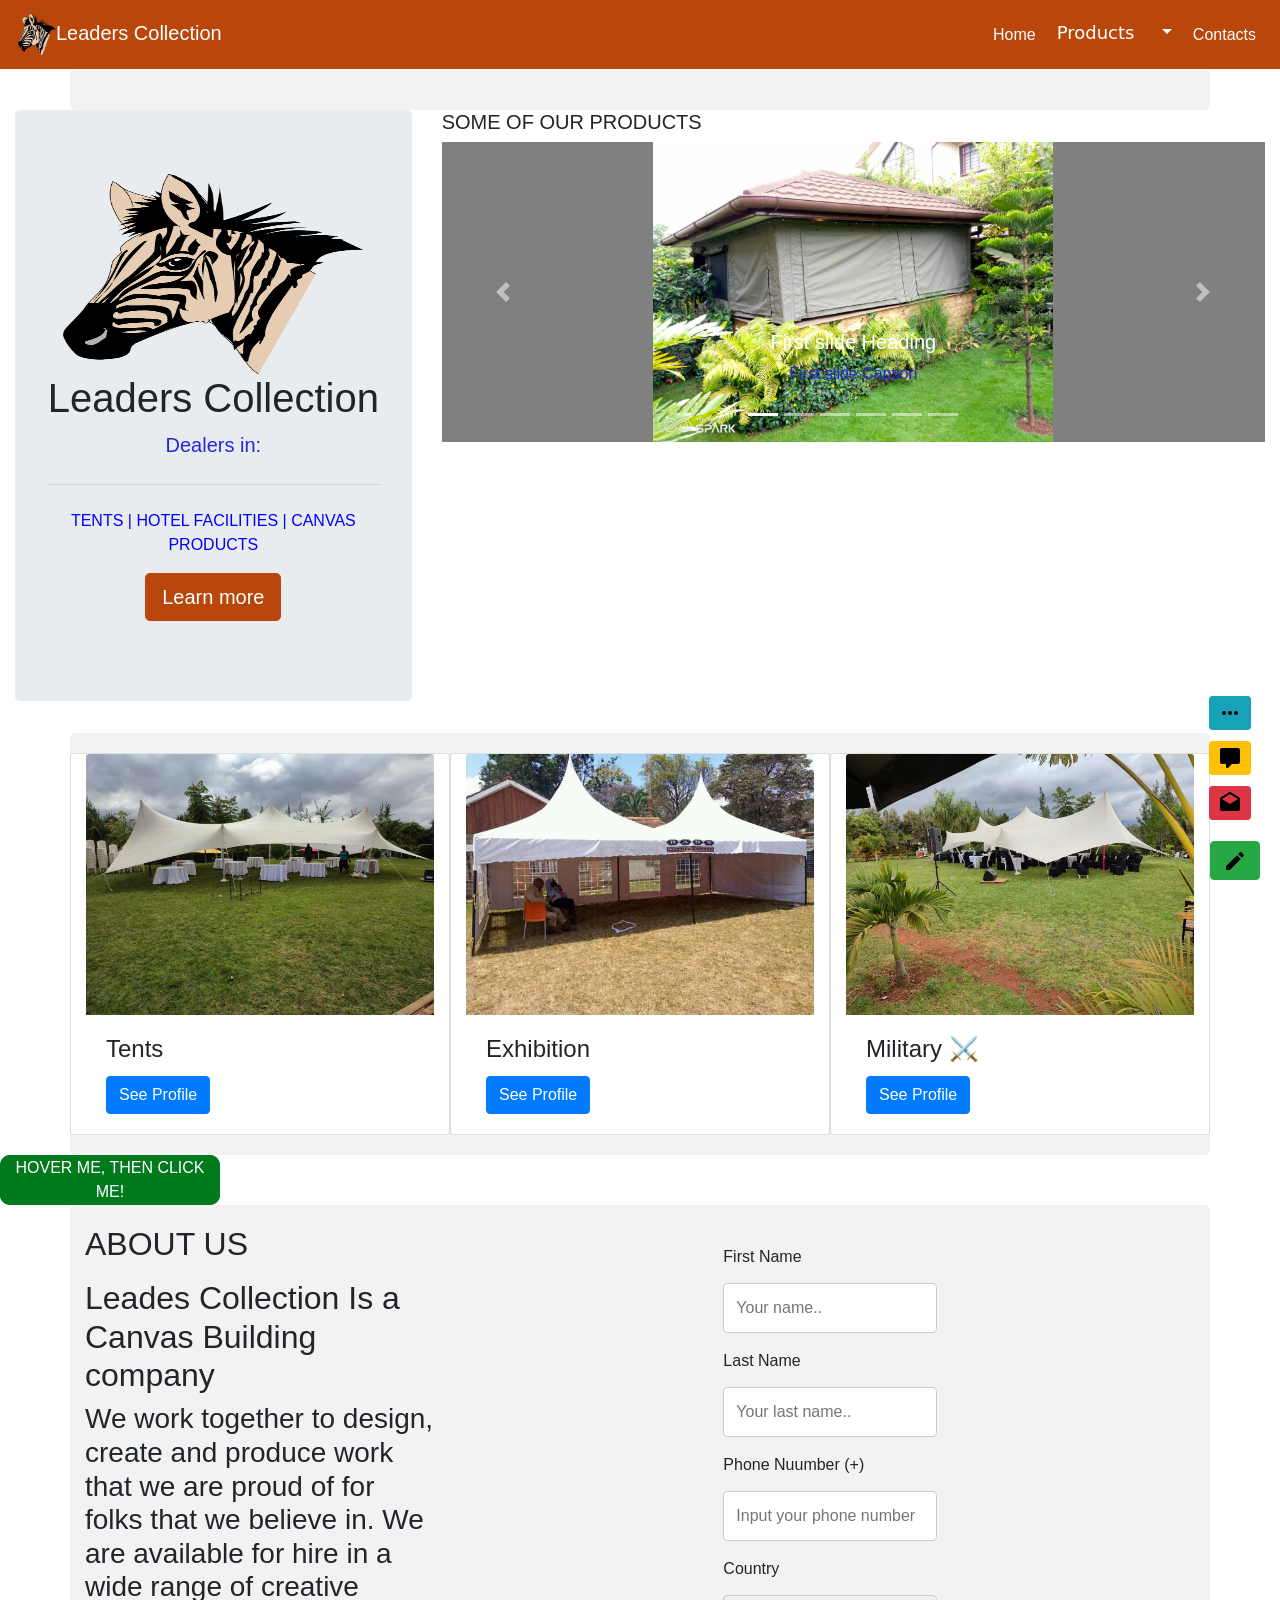
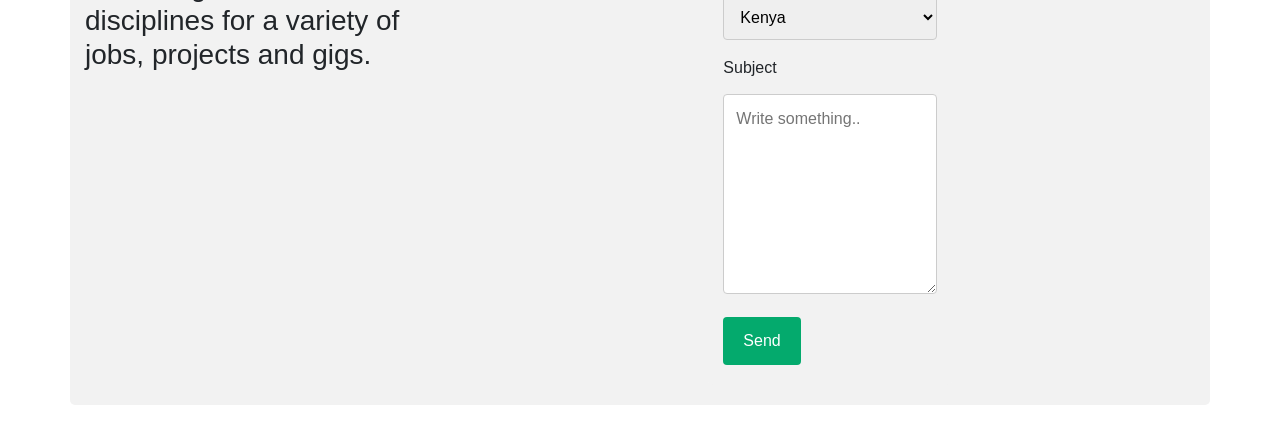
==== commit 26198a09: "Saturday" ====
--- a/index.html
+++ b/index.html
@@ -221,12 +221,13 @@
     <label for="subject">Subject</label>
     <textarea id="subject" name="subject" placeholder="Write something.." style="height:200px"></textarea>
 
-    <input type="submit" value="Submit">
+    <input type="submit" value="Send">
 
   </form>
 </div>
 			  
 			  </div>
+<!--
 		   <div  class="col-sm-3">	
 			   <div class="dropup">
   <button class="dropbtn">Other services</button>
@@ -237,16 +238,13 @@
   </div>
 </div>
 	</div>
+-->
 	  </div>
 	
 		
   </div>
 		
-	
-	
-<!--  <div class="bazz-widget ui-draggable ui-draggable-handle opened" style="background-color: rgba(0, 0, 0, 0.75);"><div class="bazz-widget-button"> <i style="transform: rotateY(180deg);"></i> <i style="transform: rotateY(0deg);"><div>CALL ME</div></i></div><div class="bazz-widget-close">+</div><div class="bazz-widget-form" style="display: block;"><div class="bazz-widget-form-top"> <label> We shall call <a href="javascript:void(0);" class="bazz-widget-your-name">you</a> back shortly! </label> <input type="text" value="/wp-content/plugins/bazz-callback-widget" id="plugin-url" hidden=""> <input id="bazz-widget-phone" name="bazz-widget-phone" value="" type="tel" placeholder="phone here" class="grey-placeholder"> <a href="javascript:void(0);" class="bazz-widget-form-submit">Call me!</a><div class="bazz-widget-form-info"></div></div><div class="bazz-widget-form-bottom"> <label>Introduce yourself, and we'll call you by name</label> <input id="bazz-widget-name" class="grey-placeholder" name="bazz-widget-name" value="" type="text" placeholder="name here"> <a href="javascript:void(0);" class="bazz-widget-name-close"></a></div></div><div class="bazz-widget-inner-circle" style="height: 85px; width: 85px; top: -10px; right: -10px;"></div><div class="bazz-widget-inner-border" style="overflow: hidden; height: 88.5784px; width: 88.5784px; top: -11.7892px; right: -11.7892px; opacity: 0.607027;"></div></div>-->
-		
-	
+
 <div class="container-fluid">
   <div class="row">
     <div class="col-md-12">
@@ -287,6 +285,7 @@
 </div>
 	
 	
+	
   <!-- jQuery (necessary for Bootstrap's JavaScript plugins) --> 
     <script src="js/jquery-3.4.1.min.js"></script>
 
